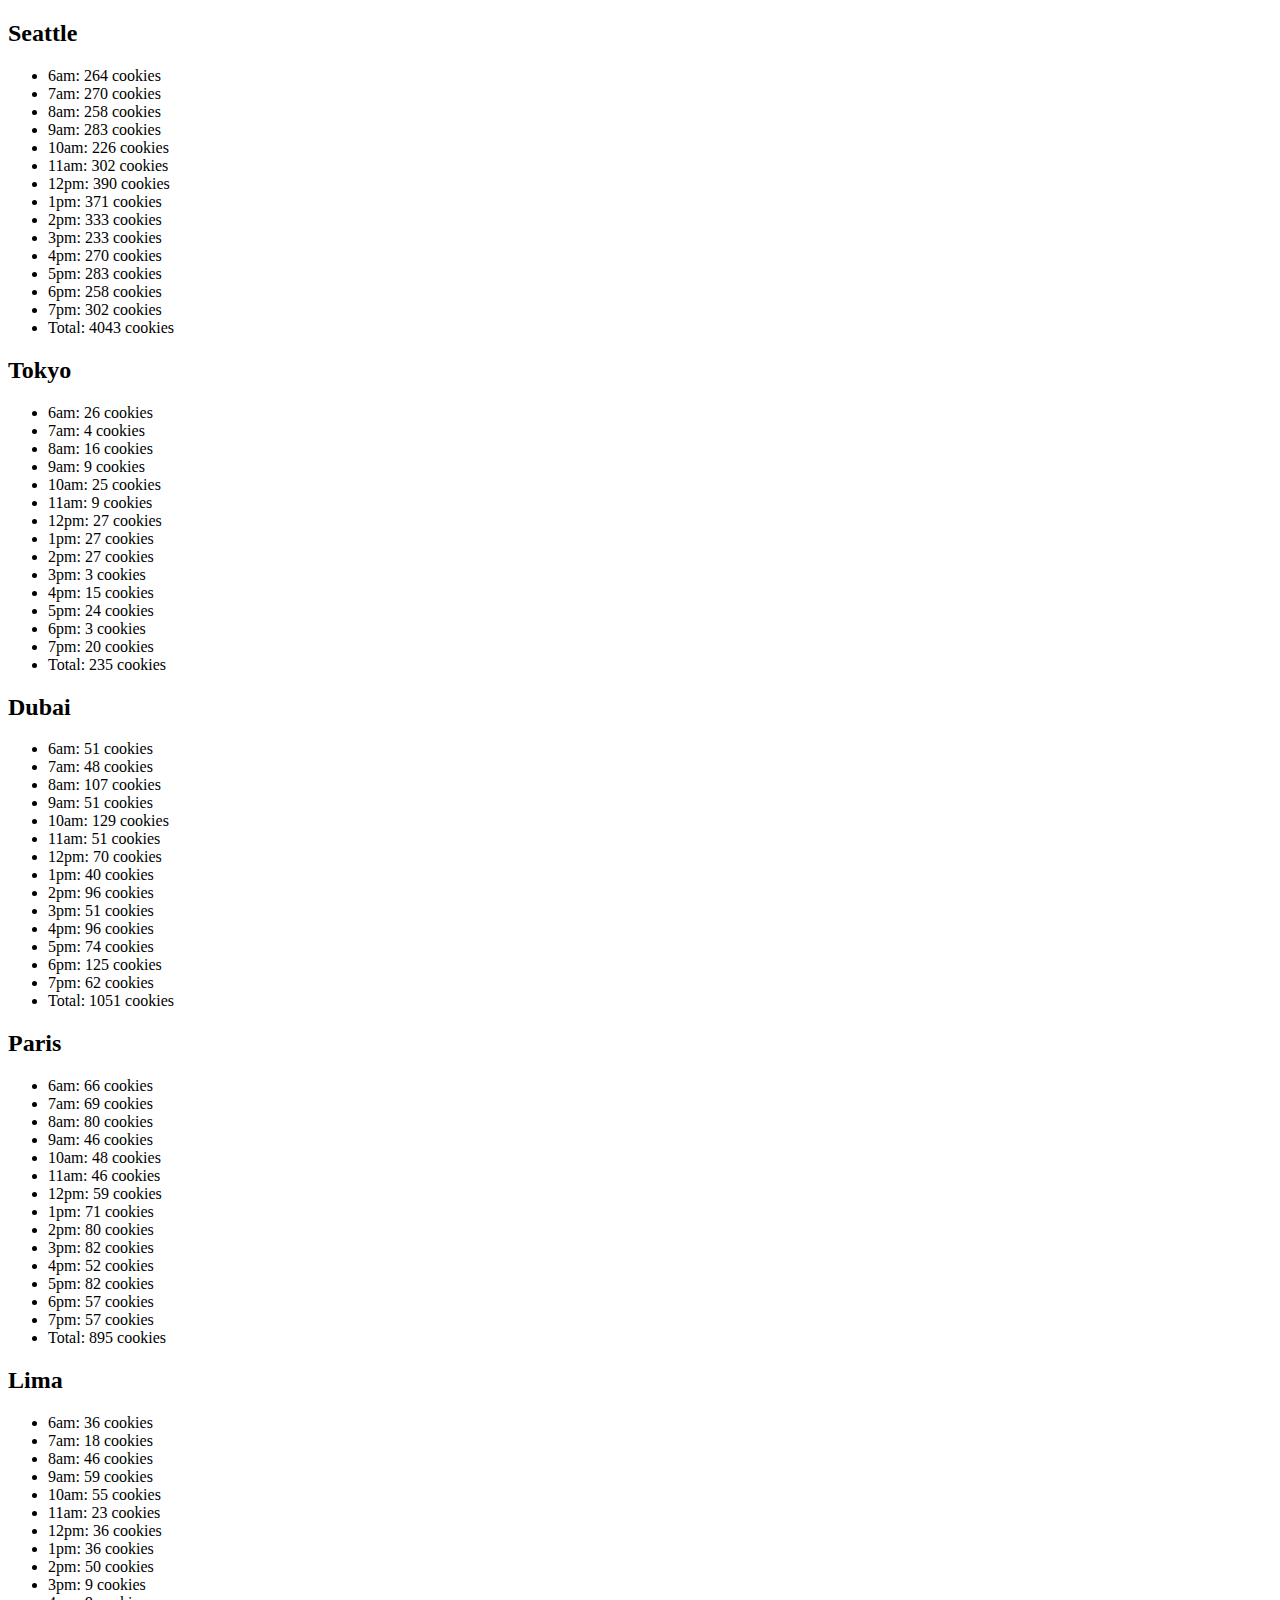
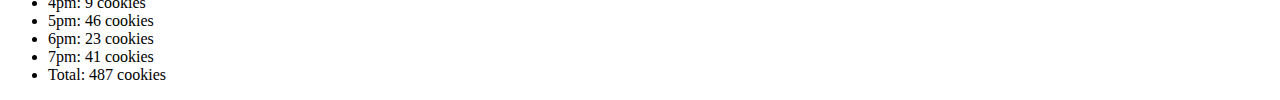
==== sales.html @ 497c79ef "add object" ====
<!DOCTYPE html>
<html lang="en">
<head>
    <meta charset="UTF-8">
    <meta name="viewport" content="width=device-width, initial-scale=1.0">
    <title>Document</title>
</head>
<body>
    <script src="js/app.js"></script>
</body>
</html>
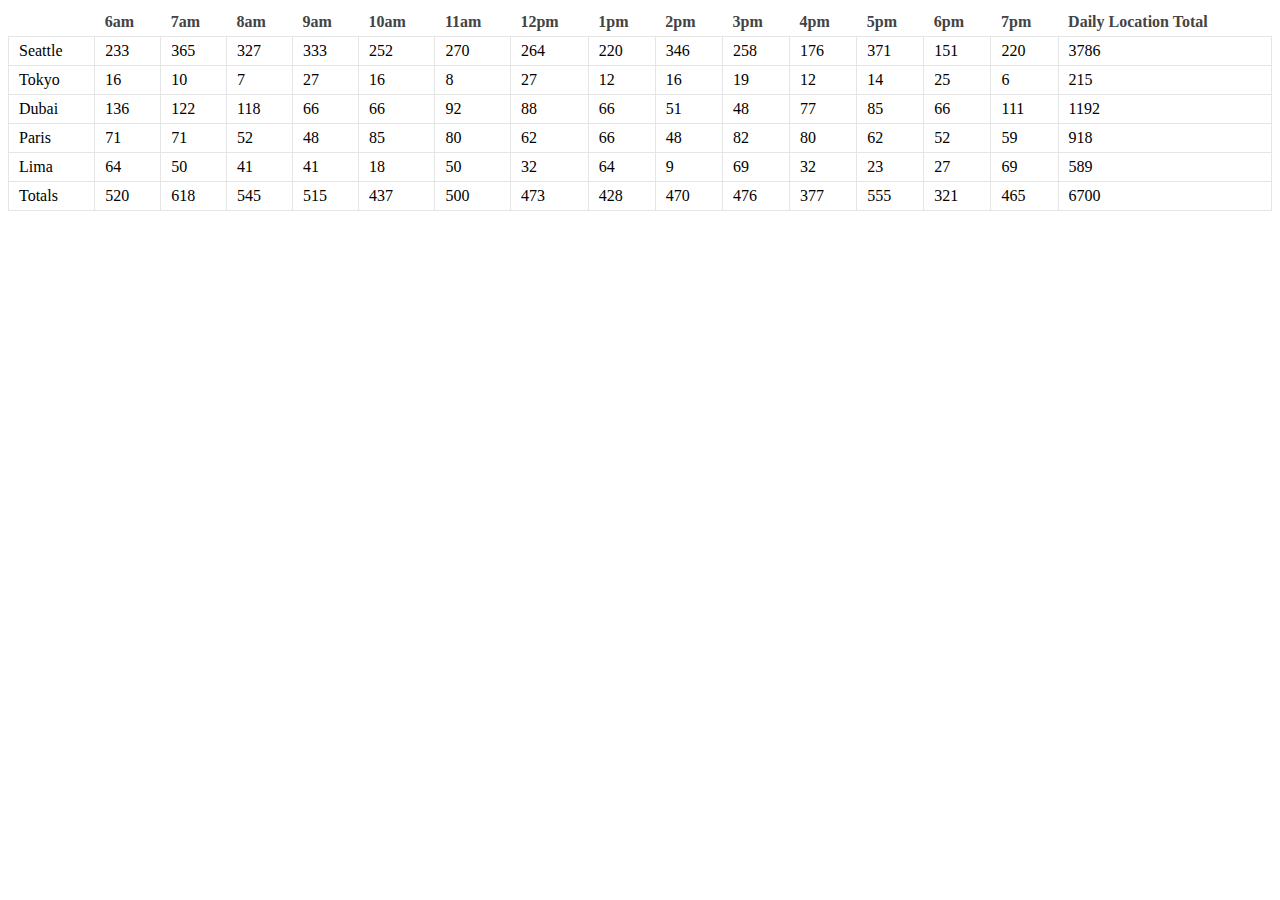
==== commit ec4c2fd3: "add class07" ====
--- a/sales.html
+++ b/sales.html
@@ -4,6 +4,7 @@
     <meta charset="UTF-8">
     <meta name="viewport" content="width=device-width, initial-scale=1.0">
     <title>Document</title>
+    <link rel="stylesheet" href="css/style.css">
 </head>
 <body>
     <script src="js/app.js"></script>
--- a/css/style.css
+++ b/css/style.css
@@ -0,0 +1,18 @@
+td {
+
+    text-align: left;
+    padding: 5px 10px;
+    border-bottom: 1px solid #e5e5e5;
+    border: 1px solid #e5e5e5;
+
+}
+table {
+    width: 100%;
+    border-collapse: collapse;
+}
+th {
+    text-align: left;
+    padding: 5px 10px;
+    border-bottom: 1px solid #e5e5e5;
+    color: #444;
+}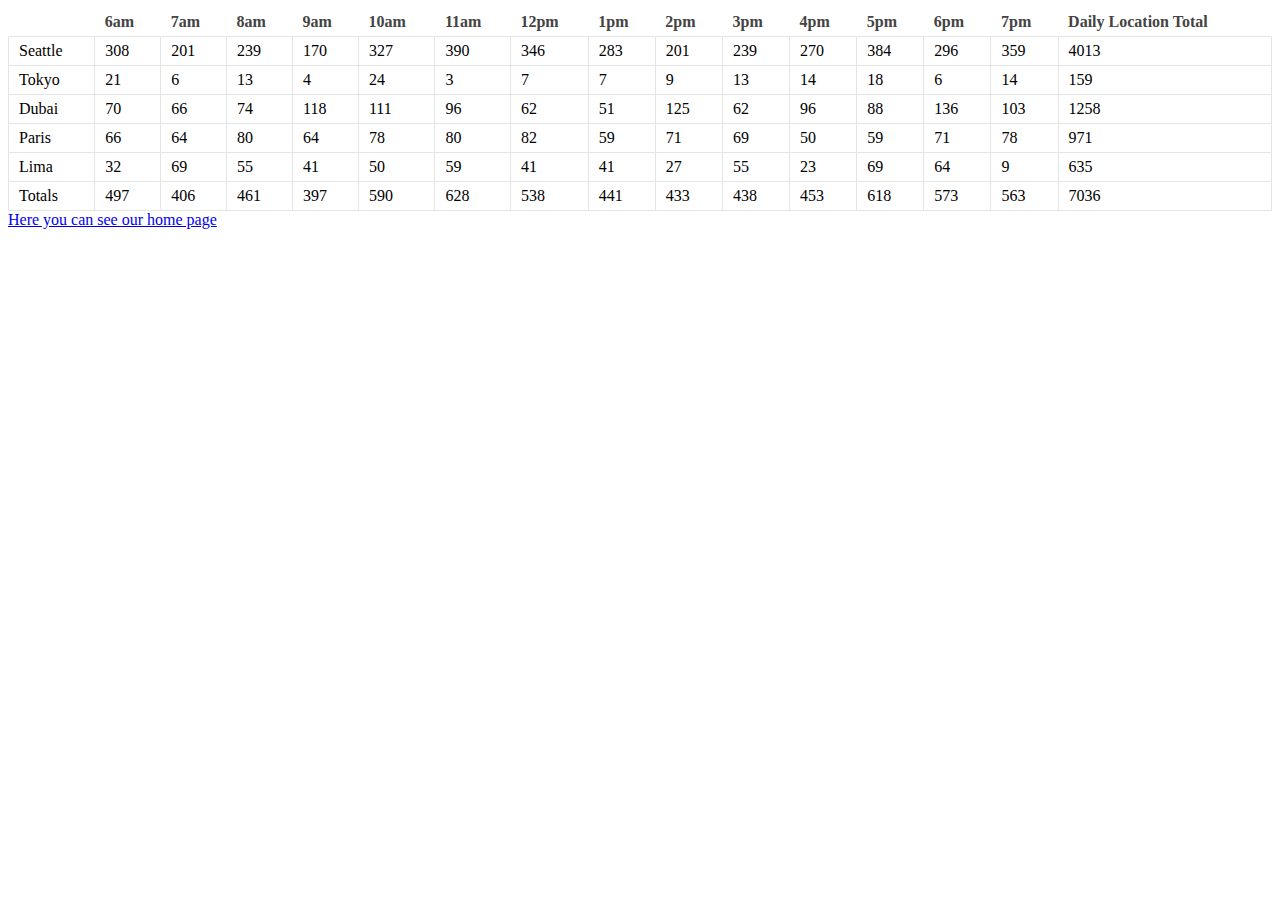
==== commit ed3161e9: "add lab 08" ====
--- a/sales.html
+++ b/sales.html
@@ -8,5 +8,6 @@
 </head>
 <body>
     <script src="js/app.js"></script>
+    <a href="index.html">Here you can see our home page</a>
 </body>
 </html>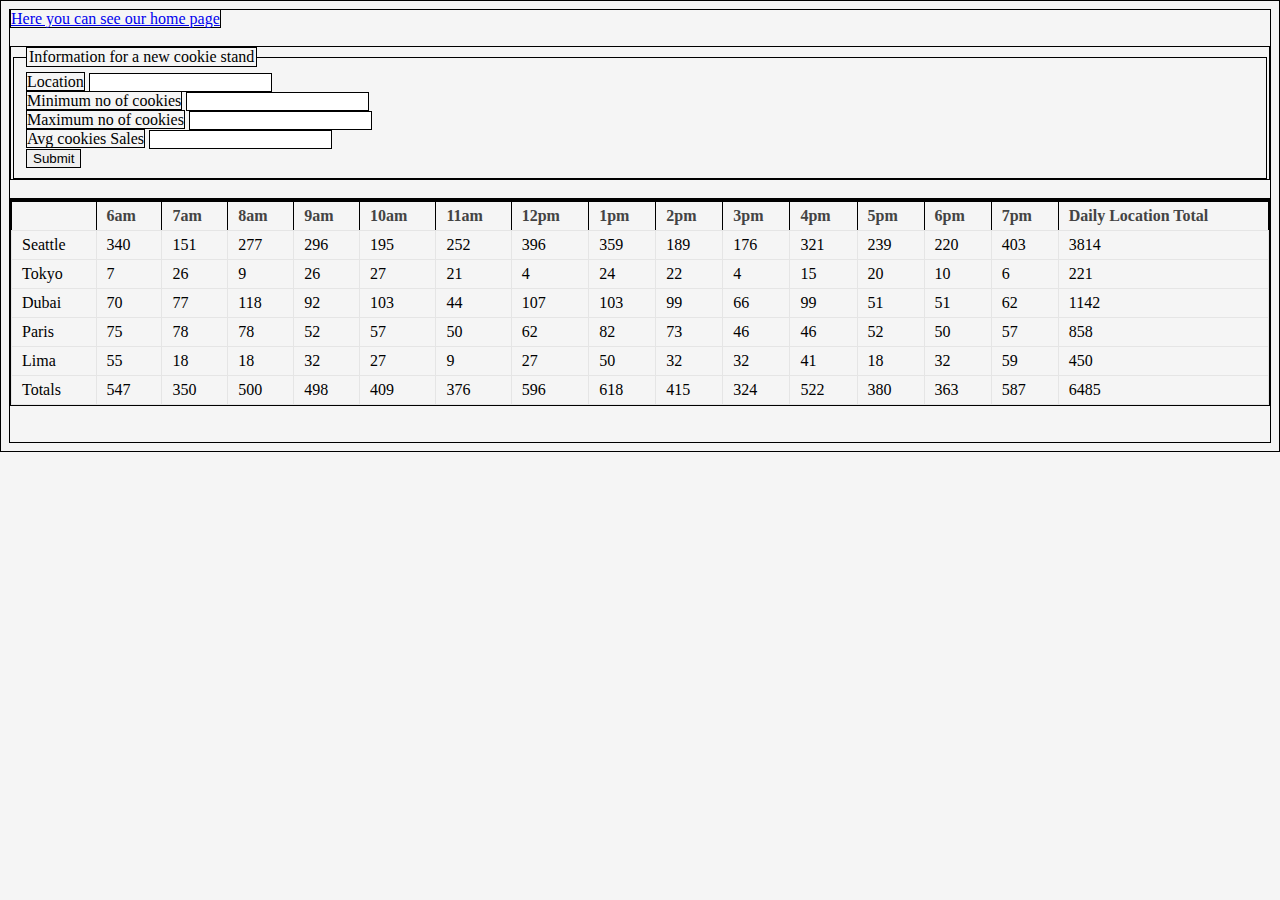
==== commit be3fcdda: "forms" ====
--- a/sales.html
+++ b/sales.html
@@ -1,13 +1,46 @@
 <!DOCTYPE html>
 <html lang="en">
+
 <head>
     <meta charset="UTF-8">
     <meta name="viewport" content="width=device-width, initial-scale=1.0">
     <title>Document</title>
     <link rel="stylesheet" href="css/style.css">
 </head>
+
 <body>
+    <a href="index.html">Here you can see our home page</a>
+    <br>
+    <br>
+    <form id="place">
+        <fieldset>
+            <legend>Information for a new cookie stand</legend>
+
+            <label for="loc">Location</label>
+            <input type="text" id="loc" required>
+            <br>
+            <label for="min">Minimum no of cookies</label>
+            <input type="number" min="0" id="min" required>
+            <br>
+            <label for="max">Maximum no of cookies</label>
+            <input type="number" min="0" id="max" required>
+            <br>
+            <label for="avg">Avg cookies Sales</label>
+            <input type="number" step="0.01" min="0" id="avg" required>
+            <br>
+            <input type="submit">
+
+        </fieldset>
+    </form>
+    <br>
+<div id="result">
+
+</div>
     <script src="js/app.js"></script>
-    <a href="index.html">Here you can see our home page</a>
+
+    <br>
+    <br>
+
 </body>
+
 </html>--- a/css/style.css
+++ b/css/style.css
@@ -15,4 +15,85 @@
     padding: 5px 10px;
     border-bottom: 1px solid #e5e5e5;
     color: #444;
+}
+
+header{
+    background-image: url(/img/family.jpg);
+    background-repeat: no-repeat;
+    background-size: cover;
+    height: 700px;
+}
+* {
+    border: 1px solid black;
+}
+h1 {
+    font-family: sans-serif; 
+    font-weight: bolder;
+    padding: 25px;
+    margin: 25px;
+    text-align: center;
+    color: darkslategray;
+    font-size: 60px;
+}
+h2{
+    font-family: Verdana, Sans-serif; 
+    font-weight: bolder;
+    padding: 2px;
+    margin: 2px;
+    color: darkslategray;
+
+}
+
+body{
+    background-color: #f5f5f5;
+}
+p{
+    font-family: 'Helvetica Neue', sans-serif;
+    font-weight: initial;
+    color: #685206;
+    font-size: 20px; 
+    line-height: 24px; 
+    margin: 24px; 
+    text-align: justify; 
+    text-justify: inter-word;
+}
+sup {
+    vertical-align: super;
+    font-size: smaller;
+  }
+  h4{
+    font-family: Verdana, Sans-serif; 
+    font-weight: bolder;
+    padding: 2px;
+    margin: 2px;
+    color: darkslategray;
+  }
+  
+  dl {
+      list-style: upper-roman;
+      font-family: Verdana, Sans-serif; 
+     padding-left: 29px;
+     color: #685206;
+     font-size: 19px; 
+     line-height: 29px; 
+  }
+#lstop {
+    margin-bottom: 5px;
+}
+
+.ullist {
+    list-style: square inside;
+    font-family: Verdana, Sans-serif; 
+   padding-left: 29px;
+   color: #685206;
+   font-size: 19px; 
+   line-height: 29px; 
+}
+footer {
+    background-color: slateblue;
+    font-weight: bold;
+    text-align: center;  
+    font-family: 'Franklin Gothic Medium', 'Arial Narrow', Arial, sans-serif;  
+    padding: 10px;
+    margin-top: 25px;
 }